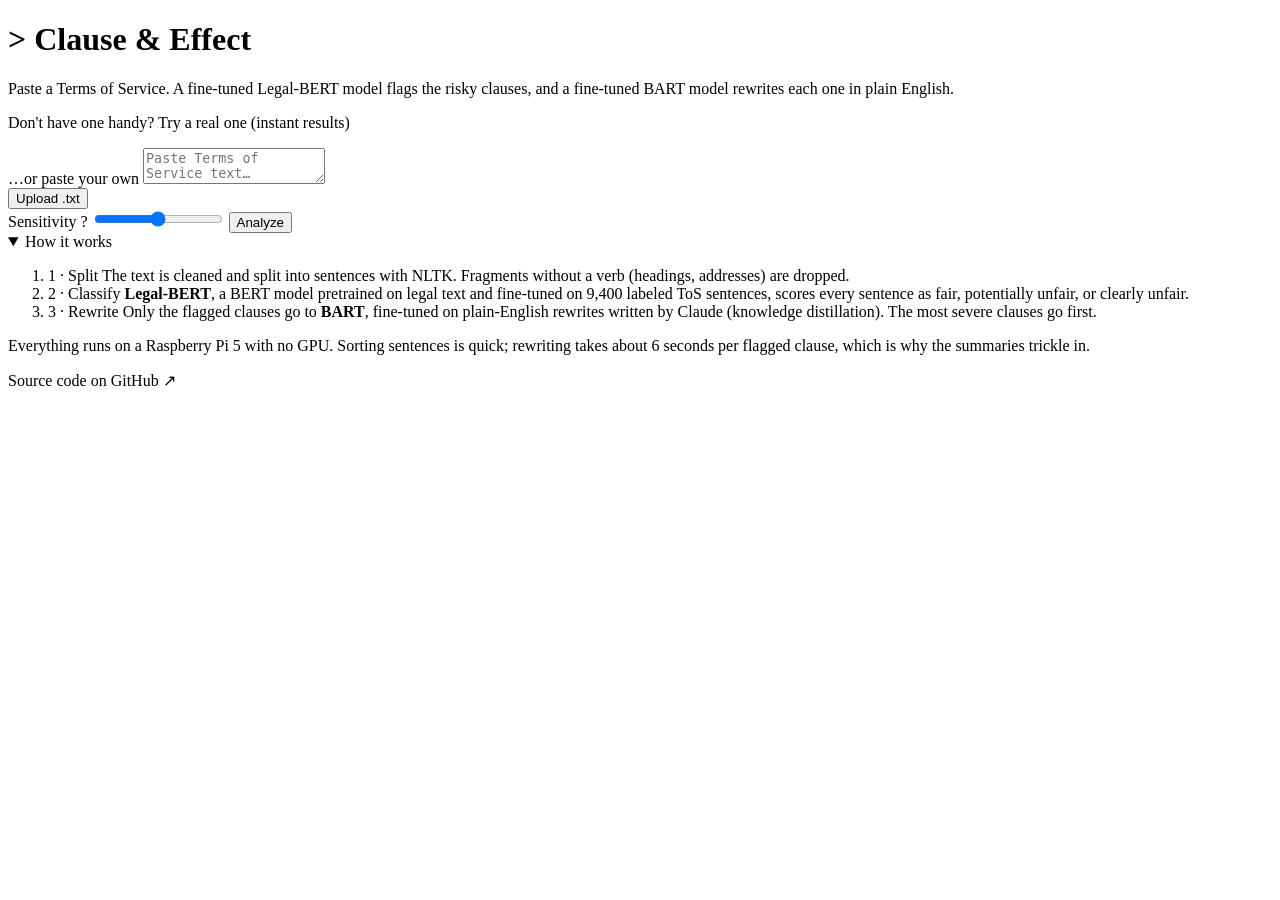
==== webapp/static/index.html @ 308ba268 "Replace Streamlit with a FastAPI app that streams results - Each analysis runs as a background job o" ====
<!doctype html>
<html lang="en">
<head>
  <meta charset="utf-8">
  <meta name="viewport" content="width=device-width, initial-scale=1">
  <title>Clause &amp; Effect: Terms of Service Summarizer</title>
  <meta name="description" content="Paste a Terms of Service and see its risky clauses rewritten in plain English.">
  <link rel="icon" href="data:,">
  <link rel="stylesheet" href="/static/style.css">
  <script src="/static/app.js" defer></script>
</head>
<body>
  <header class="top">
    <h1><span class="prompt">&gt;</span> Clause &amp; Effect</h1>
    <p class="tagline">
      Paste a Terms of Service. A fine-tuned Legal-BERT model flags the risky clauses, and a
      fine-tuned BART model rewrites each one in plain English.
    </p>
  </header>

  <main class="layout">
    <div class="main-col">
      <section class="panel" id="input-panel">
        <p class="label">Don't have one handy? Try a real one <span class="dim">(instant results)</span></p>
        <div id="example-buttons" class="chips"></div>

        <div id="tip" class="tip" hidden>
          <p><strong id="tip-title"></strong> <span id="tip-text"></span></p>
          <p class="small"><a id="tip-source" target="_blank" rel="noopener noreferrer">Source</a><span id="tip-date" class="dim"></span></p>
        </div>

        <label for="tos-text" class="label">…or paste your own</label>
        <textarea id="tos-text" placeholder="Paste Terms of Service text…" spellcheck="false"></textarea>
        <div class="input-row">
          <button type="button" id="upload-btn" class="btn ghost">Upload .txt</button>
          <input type="file" id="file-input" accept=".txt,text/plain" hidden>
          <span id="char-count" class="dim small"></span>
        </div>

        <div class="controls">
          <label class="slider" for="threshold">
            <span>Sensitivity <span class="info" title="A clause is flagged if BERT thinks it's unfair, or if its combined unfair probability is at least this. Lower = more clauses flagged, more false alarms.">?</span></span>
            <input type="range" id="threshold" min="0.1" max="0.9" step="0.05">
            <output id="threshold-val" for="threshold"></output>
          </label>
          <button type="button" id="analyze" class="btn primary">Analyze</button>
        </div>
        <p id="input-error" class="error" role="alert" hidden></p>
      </section>

      <section id="status" class="panel status" aria-live="polite" hidden>
        <div class="status-line">
          <span class="spinner" aria-hidden="true"></span>
          <span id="status-text"></span>
          <span id="elapsed" class="dim"></span>
        </div>
        <div class="bar"><div id="bar-fill"></div></div>
        <p class="dim small">
          You can switch tabs or lock your phone: the analysis keeps running on the server, and
          this page catches up when you come back.
          <button type="button" id="wait-link" class="link-btn" hidden>While you wait: how does it work?</button>
        </p>
      </section>

      <section id="results-panel" hidden>
        <div class="stats">
          <div class="stat"><span id="stat-flagged">0</span><small>flagged</small></div>
          <div class="stat clear"><span id="stat-clear">0</span><small>clearly unfair</small></div>
          <div class="stat potential"><span id="stat-potential">0</span><small>potentially unfair</small></div>
        </div>
        <div class="results-bar">
          <label class="check"><input type="checkbox" id="show-potential" checked> Show "potentially unfair"</label>
          <button type="button" id="download" class="btn ghost small-btn" disabled>Download CSV</button>
        </div>
        <p class="dim small">
          These are model predictions and can be wrong, summaries especially. Open
          "Original clause" to check what the terms actually say.
        </p>
        <p id="threshold-note" class="note" hidden>
          This analysis only flagged clauses at sensitivity <span id="job-threshold"></span> and up.
          <button type="button" id="rerun" class="link-btn">Re-analyze at this setting</button>
        </p>
        <ol id="results" class="results"></ol>
        <p id="empty" class="empty" hidden>No risky clauses found at this sensitivity 🎉</p>
      </section>
    </div>

    <aside class="side">
      <details id="how" class="panel how" open>
        <summary>How it works</summary>
        <ol class="steps">
          <li>
            <span class="step-name">1 · Split</span>
            The text is cleaned and split into sentences with NLTK. Fragments without a verb
            (headings, addresses) are dropped.
          </li>
          <li>
            <span class="step-name">2 · Classify</span>
            <b>Legal-BERT</b>, a BERT model pretrained on legal text and fine-tuned on 9,400
            labeled ToS sentences, scores every sentence as fair, potentially unfair, or
            clearly unfair.
          </li>
          <li>
            <span class="step-name">3 · Rewrite</span>
            Only the flagged clauses go to <b>BART</b>, fine-tuned on plain-English rewrites
            written by Claude (knowledge distillation). The most severe clauses go first.
          </li>
        </ol>
        <p class="small">
          Everything runs on a Raspberry Pi 5 with no GPU. Sorting sentences is quick; rewriting
          takes about 6 seconds per flagged clause, which is why the summaries trickle in.
        </p>
        <p class="small"><a id="github-link" target="_blank" rel="noopener noreferrer">Source code on GitHub ↗</a></p>
      </details>
    </aside>
  </main>
  <noscript><p class="panel">This app needs JavaScript to run.</p></noscript>
</body>
</html>
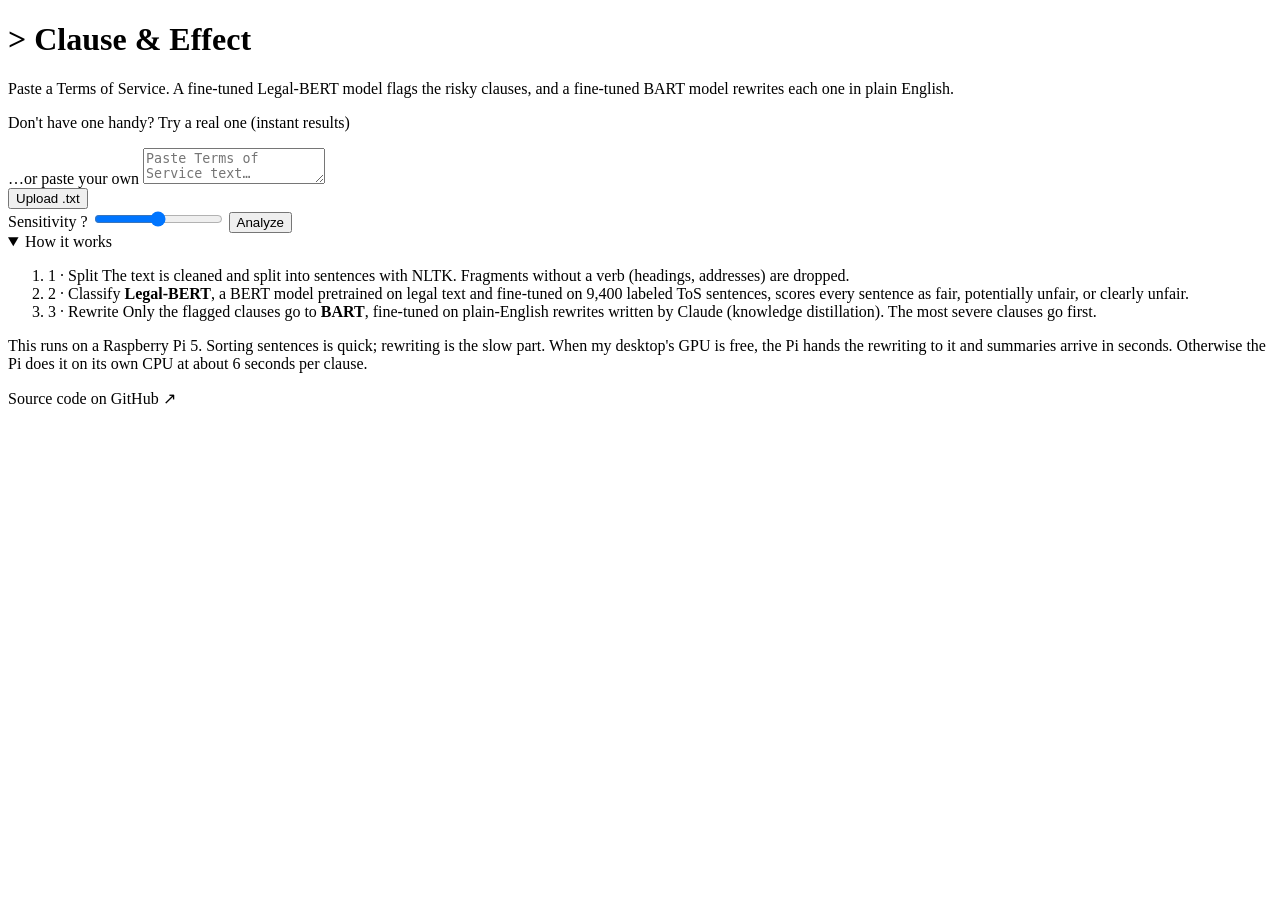
==== commit 2414cd3a: "Add optional desktop GPU worker for the BART step The Pi keeps serving the demo and still runs BERT," ====
--- a/webapp/static/index.html
+++ b/webapp/static/index.html
@@ -107,8 +107,9 @@
           </li>
         </ol>
         <p class="small">
-          Everything runs on a Raspberry Pi 5 with no GPU. Sorting sentences is quick; rewriting
-          takes about 6 seconds per flagged clause, which is why the summaries trickle in.
+          This runs on a Raspberry Pi 5. Sorting sentences is quick; rewriting is the slow part.
+          When my desktop's GPU is free, the Pi hands the rewriting to it and summaries arrive
+          in seconds. Otherwise the Pi does it on its own CPU at about 6 seconds per clause.
         </p>
         <p class="small"><a id="github-link" target="_blank" rel="noopener noreferrer">Source code on GitHub ↗</a></p>
       </details>
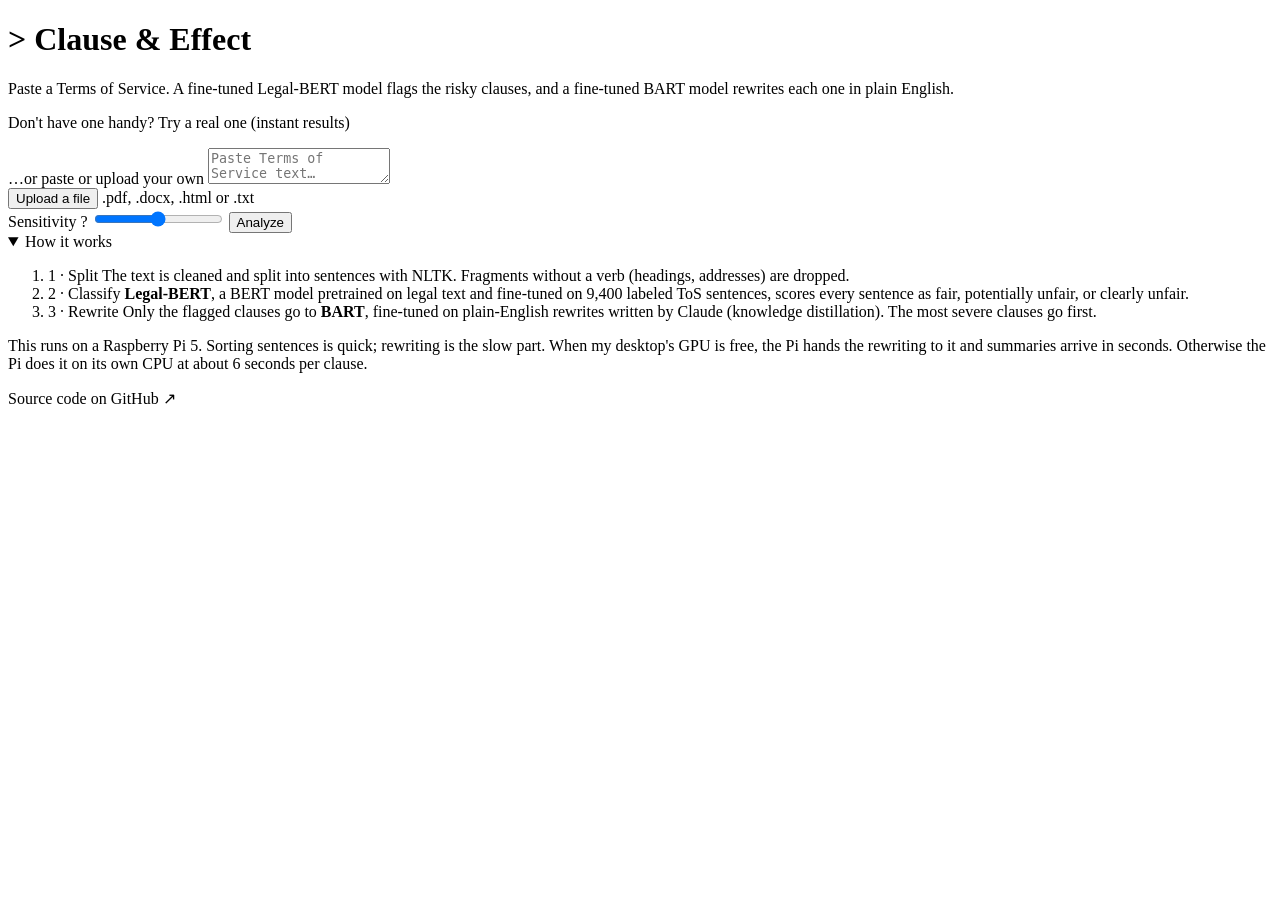
==== commit 8fba2c2f: "Read uploaded PDF, Word and HTML files Uploads are turned back into one paragraph per line before th" ====
--- a/webapp/static/index.html
+++ b/webapp/static/index.html
@@ -29,13 +29,16 @@
           <p class="small"><a id="tip-source" target="_blank" rel="noopener noreferrer">Source</a><span id="tip-date" class="dim"></span></p>
         </div>
 
-        <label for="tos-text" class="label">…or paste your own</label>
+        <label for="tos-text" class="label">…or paste or upload your own</label>
         <textarea id="tos-text" placeholder="Paste Terms of Service text…" spellcheck="false"></textarea>
         <div class="input-row">
-          <button type="button" id="upload-btn" class="btn ghost">Upload .txt</button>
-          <input type="file" id="file-input" accept=".txt,text/plain" hidden>
+          <button type="button" id="upload-btn" class="btn ghost">Upload a file</button>
+          <input type="file" id="file-input" hidden
+                 accept=".txt,.pdf,.docx,.html,.htm,text/plain,text/html,application/pdf,application/vnd.openxmlformats-officedocument.wordprocessingml.document">
+          <span class="dim small">.pdf, .docx, .html or .txt</span>
           <span id="char-count" class="dim small"></span>
         </div>
+        <p id="upload-note" class="note small" hidden></p>
 
         <div class="controls">
           <label class="slider" for="threshold">
